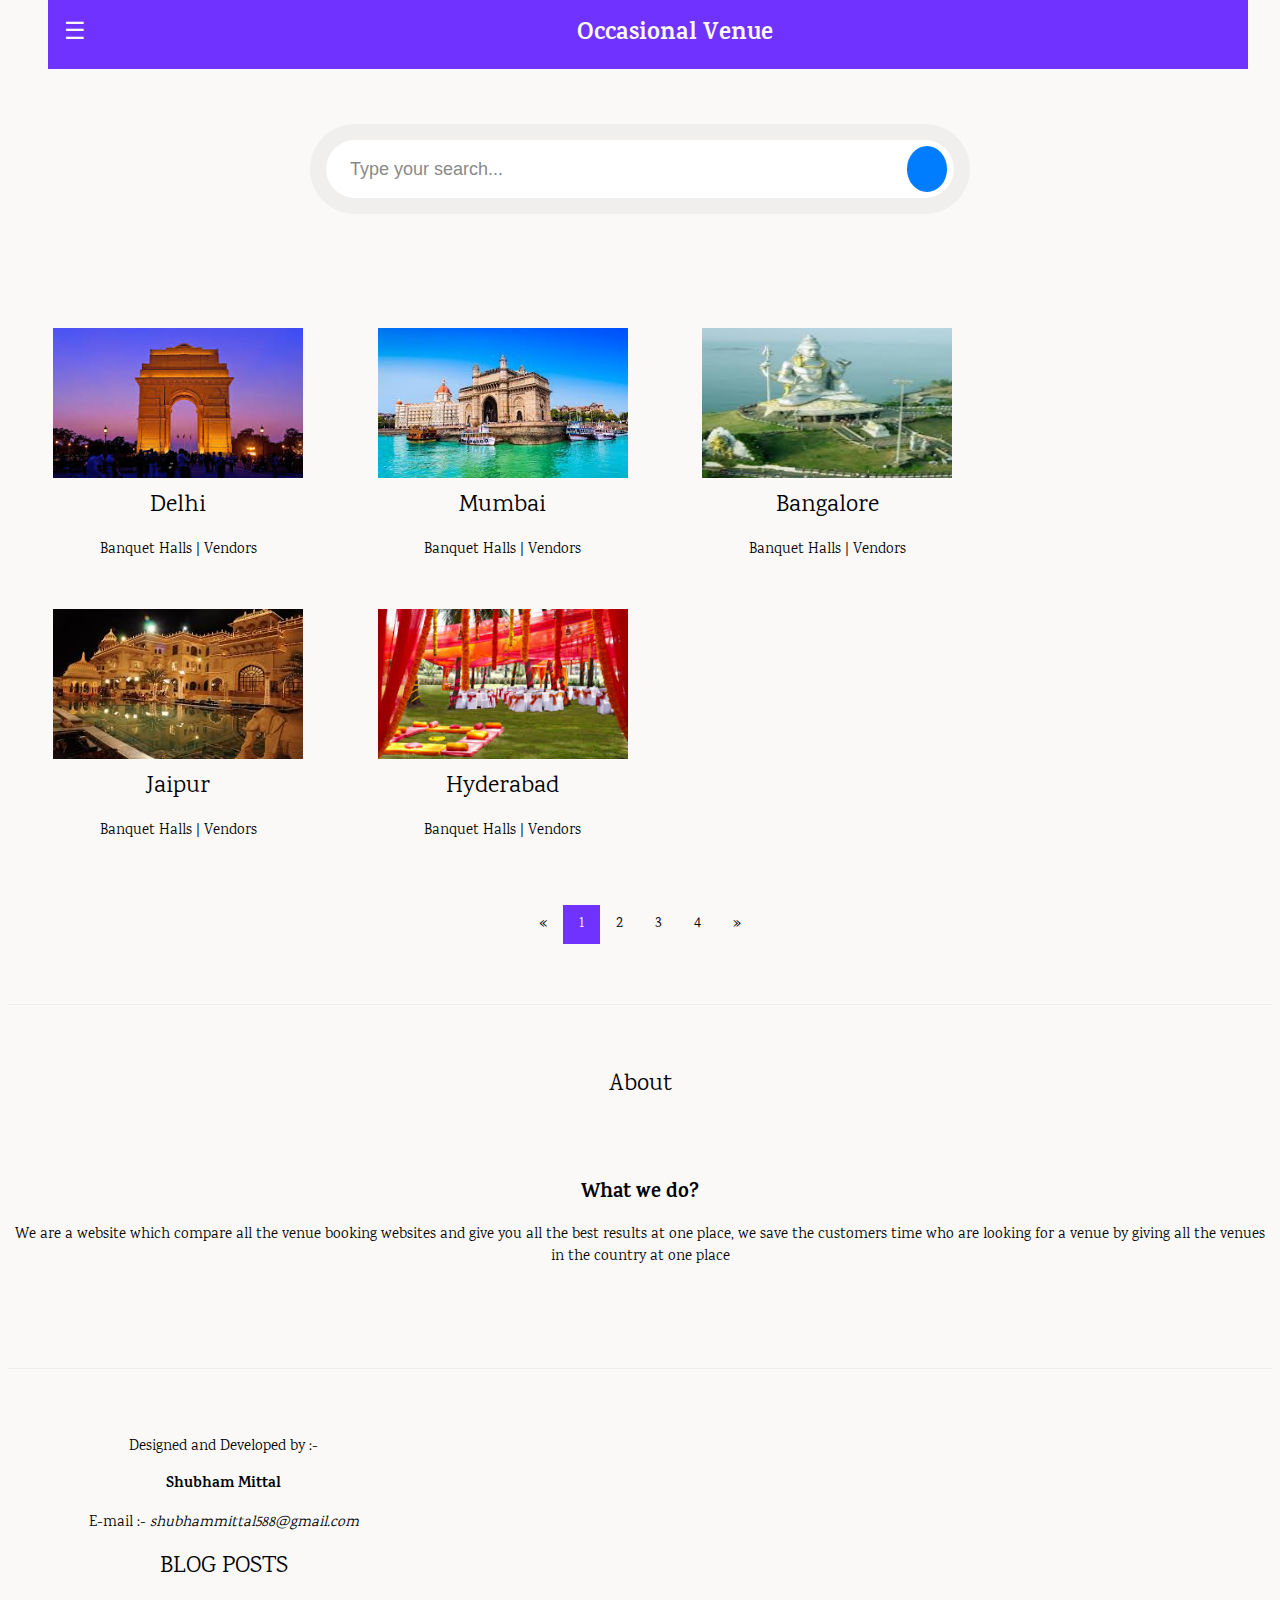
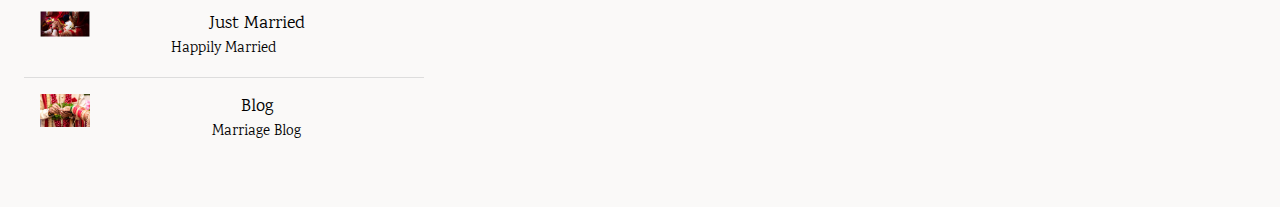
==== index.html @ 145534e5 "Update index.html" ====
<!DOCTYPE html>
<html lang="en">
<title>occasionalvenue.com</title>
<meta charset="UTF-8">
<meta name="viewport" content="width=device-width, initial-scale=1">
<link rel="stylesheet" href="../OccasionalVenue-master/static/style.css">
<link rel="stylesheet" href="https://fonts.googleapis.com/css?family=Karma">
<header>
    <!-- Global site tag (gtag.js) - Google Analytics -->
<script async src="https://www.googletagmanager.com/gtag/js?id=G-VQ47J94VEM"></script>
<script>
  window.dataLayer = window.dataLayer || [];
  function gtag(){dataLayer.push(arguments);}
  gtag('js', new Date());

  gtag('config', 'G-VQ47J94VEM');
</script>
  <script>"use strict";

!function() {
  var t = "eyJhbGciOiJIUzI1NiIsInR5cCI6IkpXVCJ9.eyJpZCI6IjYwZmZjNzEyNDNmYzA1NTFhY2EzMWI2NSIsInRva2VuVHlwZSI6InB1YmxpYyIsImlhdCI6MTYyNzM3NTM4MSwiZXhwIjoxNDI0MTc3NTM4MX0.hM0ykyjAtTgHYoDY0X-Lc24YwJAKsxIGfnkcAubJ0rY";
  function e() {
      var e = document.createElement("script"), a = navigator.language || navigator.userLanguage;
      e.type = "text/javascript", e.async = !0, e.src = "https://api.searchbar.org/v1/widget/" + t + "/" + a;
      var n = document.getElementsByTagName("script")[0];
      n.parentNode.insertBefore(e, n);
  }
  "complete" === document.readyState ? e() : window.attachEvent ? window.attachEvent("onload", e) : window.addEventListener("load", e, !1);
}();
</script>
</header>  
<style>
body,h1,h2,h3,h4,h5,h6 {font-family: "Karma", sans-serif}
.w3-bar-block .w3-bar-item {padding:20px}
</style>
<body style="background-color: rgb(250, 249, 248);color:aliceblue;">

<!-- Sidebar (hidden by default) -->

<nav class="w3-sidebar w3-bar-block w3-card w3-top w3-xlarge w3-animate-left" style="display:none;z-index:2;width:20%;min-width:300px;color: black;" id="mySidebar">

  <a href="#venue" onclick="w3_close()" class="w3-bar-item w3-button">Venue</a>
  <a href="#about" onclick="w3_close()" class="w3-bar-item w3-button">About</a>
  <a href="javascript:void(0)" onclick="w3_close()" class="w3-bar-item w3-button">Close Menu</a>
</nav>

<!-- Top menu -->

<!-- !PAGE CONTENT! -->
<!-- Page content -->
<div class="w3-row-padding w3-padding-16 w3-center" id="venue">
	<div class="w3-main w3-content w3-padding" style="max-width:1200px;margin-top:100px">
  <div id='sb-search-input-example'>
	<div class="sb-content sb-hero">
		<div class="sb-search sb-hero">
			<br><br><br>
			<div class="sb-input">
				<input class="sb-search-field" name="pesquisa" placeholder="Type your search..." type="search"
				       autocomplete="off" id="myCustomTextInputID">
				<div class="sb-search-icon" id="myCustomSearchButtonID">
					<i class="sb-icon">&#xe80a;</i>
				</div>
			</div>
		</div>
	</div>
		</div></div>

    
<div class="w3-top">
  <div class="w3-white w3-xlarge" style="max-width:1200px;margin:auto">
    <div class="w3-button w3-padding-16 w3-left" onclick="w3_open()">☰</div>
    <div class="w3-center w3-padding-16"><b>Occasional Venue</b></div>
  </div>
</div>
<br><br>
  <div class="w3-row-padding w3-padding-16 w3-center" id="venue" style="color: black;">
      <br><br>
    <div class="w3-quarter" style="float: left">
      <a href="delhi.html"><img src="OccasionalVenue-master/static/images/home/delhi.jpg" alt="delhi" width="250px" height="150px"></a>
      <h3> <a href="delhi.html" style="text-decoration: none;">Delhi</a></h3>
      <p> <a href="delhi.html" style="text-decoration: none;">Banquet Halls | Vendors</a></p>
    </div>
    <div class="w3-quarter" style="float: left">
      <a href="mumbai.html"><img src="/OccasionalVenue-master/static/images/home/mumbai.jpg" alt="mumbai" width="250px" height="150px"></a>
      <h3><a href="mumbai.html" style="text-decoration: none;">Mumbai</a></h3>
      <p><a href="mumbai.html" style="text-decoration: none;">Banquet Halls | Vendors</a></p>

    </div>
   <div class="w3-quarter" style="float: left">
      <a href="banglore.html"><img src="/OccasionalVenue-master/static/images/home/banglore.jpg" alt="bangalore" width="250px" height="150px"></a>
      <h3><a href="banglore.html" style="text-decoration: none;">Bangalore</a></h3>
      <p><a href="banglore.html" style="text-decoration: none;">Banquet Halls | Vendors</a></p>
    </div>
  </div>

  <!-- Second Photo Grid-->
  <div class="w3-row-padding w3-padding-16 w3-center" style="color: black;">


    <div class="w3-quarter" style="float:left;">
      <a href="jaipur.html"><img src="/OccasionalVenue-master/static/images/home/jaipur.jpg" alt="jaipur" width="250px" height="150px"></a>
      <h3 ><a href="jaipur.html" style="text-decoration: none;">Jaipur</a></h3>
      <p ><a href="jaipur.html" style="text-decoration: none;">Banquet Halls | Vendors</a></p>
    </div>
    <div class="w3-quarter" style="float: left">
      <a href="hyderabad.html"><img src="/OccasionalVenue-master/static/images/home/hyderabad.jpg" alt="hyderabad" width="250px" height="150px"></a>
      <h3><a href="hyderabad.html" style="text-decoration: none;">Hyderabad</a></h3>
      <p ><a href="hyderabad.html" style="text-decoration: none;">Banquet Halls | Vendors</a></p>
    </div>
  </div>

  <!-- Pagination -->
  <div class="w3-center w3-padding-32" style="color: black;">
    <div class="w3-bar">
      <a href="#" class="w3-bar-item w3-button w3-hover-black">«</a>
      <a href="#" class="w3-bar-item w3-black w3-button">1</a>
      <a href="#" class="w3-bar-item w3-button w3-hover-black">2</a>
      <a href="#" class="w3-bar-item w3-button w3-hover-black">3</a>
      <a href="#" class="w3-bar-item w3-button w3-hover-black">4</a>
      <a href="#" class="w3-bar-item w3-button w3-hover-black">»</a>
    </div>
  </div>


  <hr id="about">

  <!-- About Section -->
  <div class="w3-container w3-padding-32 w3-center" style="color: black;">
    <h3>About</h3><br>
    <div class="w3-padding-32">
      <h4><b>What we do?</b></h4>
      <p>We are a website which compare all the venue booking websites and give you all the best results at one place, we save the customers time who are looking for a venue by giving all the venues in the country at one place</p>
    </div>
  </div>
  <hr>

  <!-- Footer -->
  <footer class="w3-row-padding w3-padding-32" style="color: black;">
    <div class="w3-third" style="float: left;">
      <p>Designed and Developed by :-</p><b>Shubham Mittal</b>
      <p>E-mail :- <i>shubhammittal588@gmail.com</i></p>
    </div>
  
    <div class="w3-third" style="color: black;">
      <h3>BLOG POSTS</h3>
      <ul class="w3-ul w3-hoverable">
        <li class="w3-padding-16">
          <img src="/OccasionalVenue-master/static/images/home/wedding.jpg" alt="blog1" class="w3-left w3-margin-right" style="width:50px">
          <span class="w3-large">Just Married</span><br>
          <span>Happily Married</span>
        </li>
        <li class="w3-padding-16">
          <img src="/OccasionalVenue-master/static/images/home/wedding1.jpg" alt="blog2" class="w3-left w3-margin-right" style="width:50px">
          <span class="w3-large">Blog</span><br>
          <span>Marriage Blog</span>
        </li>
      </ul>
    </div>
    
  </footer>
</div>
<!-- End page content -->


<script>

function openPage(){
  let x = document.getElementById('search').value;

  if (x === "bangalore"){
    window.open("banglore.html");
  }
  if (x === "delhi"){
    window.open("delhi.html");
  }
  if (x === "pune"){
    window.open("pune.html");
  }
  if (x === "hyderabad"){
    window.open("hyderabad.html");
  }
  if (x === "mumbai"){
    window.open("mumbai.html");
  }
  else {
    let s4 = "No such place found";
    document.getElementById("search").value = s4;
  }
}
// Script to open and close sidebar
function w3_open() {
document.getElementById("mySidebar").style.display = "block";
}

function w3_close() {
document.getElementById("mySidebar").style.display = "none";
}
</script>
</body>
</html>
---- OccasionalVenue-master/static/style.css ----
html{box-sizing:border-box}*,*:before,*:after{box-sizing:inherit}

html{-ms-text-size-adjust:100%;-webkit-text-size-adjust:100%}body{margin:0}
article,aside,details,figcaption,figure,footer,header,main,menu,nav,section{display:block}summary{display:list-item}

/* End extract */
html,body{font-family:Verdana,sans-serif;font-size:15px;line-height:1.5}html{overflow-x:hidden}
h1{font-size:36px}h2{font-size:30px}h3{font-size:24px}h4{font-size:20px}h5{font-size:18px}h6{font-size:16px}.w3-serif{font-family:serif}
h1,h2,h3,h4,h5,h6{font-family:"Segoe UI",Arial,sans-serif;font-weight:400;margin:10px 0}.w3-wide{letter-spacing:4px}
hr{border:0;border-top:1px solid #eee;margin:20px 0}
.w3-image{max-width:100%;height:auto}img{vertical-align:middle}a{color:inherit}


.w3-hoverable tbody tr:hover,.w3-ul.w3-hoverable li:hover{background-color:#ccc}.w3-centered tr th,.w3-centered tr td{text-align:center}
.w3-table td,.w3-table th,.w3-table-all td,.w3-table-all th{padding:8px 8px;display:table-cell;text-align:left;vertical-align:top}
.w3-table th:first-child,.w3-table td:first-child,.w3-table-all th:first-child,.w3-table-all td:first-child{padding-left:16px}

.w3-btn:hover{box-shadow:0 8px 16px 0 rgba(0,0,0,0.2),0 6px 20px 0 rgba(0,0,0,0.19)}

.w3-badge,.w3-tag{background-color: #000000;color:#fff;display:inline-block;padding-left:8px;padding-right:8px;text-align:center}  .w3-badge{border-radius:50%}
.w3-ul{list-style-type:none;padding:0;margin:0}.w3-ul li{padding:8px 16px;border-bottom:1px solid #ddd}.w3-ul li:last-child{border-bottom:none}
.w3-tooltip,.w3-display-container{position:relative}.w3-tooltip .w3-text{display:none}.w3-tooltip:hover .w3-text{display:inline-block}


.w3-sidebar{height:100%;width:100px;background-color:#fff;position:fixed!important;z-index:1;overflow:auto}
.w3-bar-block .w3-dropdown-hover,.w3-bar-block .w3-dropdown-click{width:100%}
.w3-bar-block .w3-dropdown-hover .w3-dropdown-content,.w3-bar-block .w3-dropdown-click .w3-dropdown-content{min-width:100%}
.w3-bar-block .w3-dropdown-hover .w3-button,.w3-bar-block .w3-dropdown-click .w3-button{text-decoration: white}
.w3-main,#main{transition:margin-left .4s}
.w3-modal{z-index:3;display:none;padding-top:100px;position:fixed;left:0;top:0;width:100%;height:100%;overflow:auto;background-color:rgb(0,0,0);background-color:rgba(0,0,0,0.4)}
.w3-modal-content{margin:auto;background-color:#fff;position:relative;padding:0;outline:0;width:600px}
.w3-bar{width:100%;overflow:hidden}.w3-center .w3-bar{display:inline-block;width:auto}
.w3-bar .w3-bar-item{padding:8px 16px;float:left;width:auto;border:none;display:block;outline:0;text-decoration: none}
.w3-bar .w3-dropdown-hover,.w3-bar .w3-dropdown-click{position:static;float:left}


.w3-bar-block .w3-bar-item{width:100%;display:block;padding:8px 16px;text-align:left;border:none;white-space:normal;float:none;outline:0}
.w3-bar-block.w3-center .w3-bar-item{text-align:center}.w3-block{display:block;width:100%}
.w3-responsive{display:block;overflow-x:auto}
.w3-container:after,.w3-container:before,.w3-panel:after,.w3-panel:before,.w3-row:after,.w3-row:before,.w3-row-padding:after,.w3-row-padding:before,
.w3-cell-row:before,.w3-cell-row:after,.w3-clear:after,.w3-clear:before,.w3-bar:before,.w3-bar:after{content:"";display:table;clear:both}
.w3-col,.w3-half,.w3-third,.w3-twothird,.w3-threequarter,
.w3-col.s1{width:8.33333%}.w3-col.s2{width:16.66666%}.w3-col.s3{width:24.99999%}.w3-col.s4{width:33.33333%}
.w3-col.s5{width:41.66666%}.w3-col.s6{width:49.99999%}.w3-col.s7{width:58.33333%}.w3-col.s8{width:66.66666%}
.w3-col.s9{width:74.99999%}.w3-col.s10{width:83.33333%}.w3-col.s11{width:91.66666%}.w3-col.s12{width:99.99999%}
@media (min-width:601px){.w3-col.m1{width:8.33333%}.w3-col.m2{width:16.66666%}.w3-col.m3,.w3-quarter{width:26%}.w3-col.m4,.w3-third{width:33.33333%}
.w3-col.m5{width:41.66666%}.w3-col.m6,.w3-half{width:49.99999%}.w3-col.m7{width:58.33333%}.w3-col.m8,.w3-twothird{width:66.66666%}
.w3-col.m9,.w3-threequarter{width:74.99999%}.w3-col.m10{width:83.33333%}.w3-col.m11{width:91.66666%}.w3-col.m12{width:99.99999%}}
@media (min-width:993px){.w3-col.l1{width:8.33333%}.w3-col.l2{width:16.66666%}.w3-col.l3{width:24.99999%}.w3-col.l4{width:33.33333%}
.w3-col.l5{width:41.66666%}.w3-col.l6{width:49.99999%}.w3-col.l7{width:58.33333%}.w3-col.l8{width:66.66666%}
.w3-col.l9{width:74.99999%}.w3-col.l10{width:83.33333%}.w3-col.l11{width:91.66666%}.w3-col.l12{width:99.99999%}}
.w3-rest{overflow:hidden}.w3-stretch{margin-left:-16px;margin-right:-16px}
.w3-content,.w3-auto{margin-left:auto;margin-right:auto}.w3-content{max-width:980px}.w3-auto{max-width:1140px}
.w3-cell-row{display:table;width:100%}.w3-cell{display:table-cell}
.w3-cell-top{vertical-align:top}.w3-cell-middle{vertical-align:middle}.w3-cell-bottom{vertical-align:bottom}
.w3-hide{display:none!important}.w3-show-block,.w3-show{display:block!important}.w3-show-inline-block{display:inline-block!important}
@media (max-width:1205px){.w3-auto{max-width:95%}}
@media (max-width:600px){.w3-modal-content{margin:0 10px;width:auto!important}.w3-modal{padding-top:30px}
.w3-dropdown-hover.w3-mobile .w3-dropdown-content,.w3-dropdown-click.w3-mobile .w3-dropdown-content{position:relative}
.w3-hide-small{display:none!important}.w3-mobile{display:block;width:100%!important}.w3-bar-item.w3-mobile,.w3-dropdown-hover.w3-mobile,.w3-dropdown-click.w3-mobile{text-align:center}
.w3-dropdown-hover.w3-mobile,.w3-dropdown-hover.w3-mobile .w3-btn,.w3-dropdown-hover.w3-mobile ,.w3-dropdown-click.w3-mobile,.w3-dropdown-click.w3-mobile .w3-btn,.w3-dropdown-click.w3-mobile }
@media (max-width:768px){.w3-modal-content{width:500px}.w3-modal{padding-top:50px}}
@media (min-width:993px){.w3-modal-content{width:900px}.w3-hide-large{display:none!important}.w3-sidebar.w3-collapse{display:block!important}}
@media (max-width:992px) and (min-width:601px){.w3-hide-medium{display:none!important}}
@media (max-width:992px){.w3-sidebar.w3-collapse{display:none}.w3-main{margin-left:0!important;margin-right:0!important}.w3-auto{max-width:100%}}
.w3-top,.w3-bottom{position:fixed;width:100%;z-index:1}.w3-top{top:0}.w3-bottom{bottom:0}
.w3-overlay{position:fixed;display:none;width:100%;height:100%;top:0;left:0;right:0;bottom:0;background-color:rgba(0,0,0,0.5);z-index:2}


.w3-row-padding,.w3-row-padding>.w3-half,.w3-row-padding>.w3-third,.w3-row-padding>.w3-twothird,.w3-row-padding>.w3-threequarter,.w3-row-padding>.w3-quarter,.w3-row-padding>.w3-col{padding:0 8px}

.w3-animate-fading{animation:fading 10s infinite}@keyframes fading{0%{opacity:0}50%{opacity:1}100%{opacity:0}}
.w3-animate-opacity{animation:opac 0.8s}@keyframes opac{from{opacity:0} to{opacity:1}}
.w3-animate-top{position:relative;animation:animatetop 0.4s}@keyframes animatetop{from{top:-300px;opacity:0} to{top:0;opacity:1}}
.w3-animate-left{position:relative;animation:animateleft 0.4s;text-decoration: white}@keyframes animateleft{from{left:-300px;opacity:0} to{left:0;opacity:1}}
.w3-animate-right{position:relative;animation:animateright 0.4s}@keyframes animateright{from{right:-300px;opacity:0} to{right:0;opacity:1}}
.w3-animate-bottom{position:relative;animation:animatebottom 0.4s}@keyframes animatebottom{from{bottom:-300px;opacity:0} to{bottom:0;opacity:1}}
.w3-animate-zoom {animation:animatezoom 0.6s}@keyframes animatezoom{from{transform:scale(0)} to{transform:scale(1)}}
.w3-animate-input{transition:width 0.4s ease-in-out}.w3-animate-input:focus{width:100%!important}
.w3-opacity,.w3-hover-opacity:hover{opacity:0.60}.w3-opacity-off,.w3-hover-opacity-off:hover{opacity:1}
.w3-opacity-max{opacity:0.25}.w3-opacity-min{opacity:0.75}
.w3-greyscale-max,.w3-grayscale-max,.w3-hover-greyscale:hover,.w3-hover-grayscale:hover{filter:grayscale(100%)}
.w3-greyscale,.w3-grayscale{filter:grayscale(75%)}.w3-greyscale-min,.w3-grayscale-min{filter:grayscale(50%)}
.w3-sepia{filter:sepia(75%)}.w3-sepia-max,.w3-hover-sepia:hover{filter:sepia(100%)}.w3-sepia-min{filter:sepia(50%)}
.w3-tiny{font-size:10px!important}.w3-small{font-size:12px!important}.w3-medium{font-size:15px!important}.w3-large{font-size:18px!important}
.w3-xlarge{font-size:24px!important}.w3-xxlarge{font-size:36px!important}.w3-xxxlarge{font-size:48px!important}.w3-jumbo{font-size:64px!important}
.w3-left-align{text-align:left!important}.w3-right-align{text-align:right!important}.w3-justify{text-align:justify!important}.w3-center{text-align:center!important}
.w3-border-0{border:0!important}.w3-border{border:1px solid #ccc!important}
.w3-border-top{border-top:1px solid #ccc!important}.w3-border-bottom{border-bottom:1px solid #ccc!important}
.w3-border-left{border-left:1px solid #ccc!important}.w3-border-right{border-right:1px solid #ccc!important}
.w3-topbar{border-top:6px solid #ccc!important}.w3-bottombar{border-bottom:6px solid #ccc!important}
.w3-leftbar{border-left:6px solid #ccc!important}.w3-rightbar{border-right:6px solid #ccc!important}
.w3-section,.w3-code{margin-top:16px!important;margin-bottom:16px!important}
.w3-margin{margin:16px!important}.w3-margin-top{margin-top:16px!important}.w3-margin-bottom{margin-bottom:16px!important}
.w3-margin-left{margin-left:16px!important}.w3-margin-right{margin-right:16px!important}
.w3-padding-small{padding:4px 8px!important}.w3-padding{padding:8px 16px!important}.w3-padding-large{padding:12px 24px!important}
.w3-padding-16{padding-top:16px!important;padding-bottom:16px!important}.w3-padding-24{padding-top:24px!important;padding-bottom:24px!important}
.w3-padding-32{padding-top:32px!important;padding-bottom:32px!important}.w3-padding-48{padding-top:48px!important;padding-bottom:48px!important}
.w3-padding-64{padding-top:64px!important;padding-bottom:64px!important}
.w3-left{float:left!important}.w3-right{float:right!important}

.w3-btn,.w3-button{border:none;display:inline-block;padding:8px 16px;vertical-align:middle;overflow:hidden;text-decoration:none;color:inherit;background-color:inherit;text-align:center;cursor:pointer;white-space:nowrap}


.w3-transparent,.w3-hover-none:hover{background-color:transparent!important}
.w3-hover-none:hover{box-shadow:none!important}


/* Colors */

.w3-white,.w3-hover-white:hover{color: #faf7f7 !important;background-color: #6f32ff !important}
.w3-black,.w3-hover-black:hover{color: #faf7f7!important;background-color: #6f32ff !important}


/* Edited */


.city{font-family:"Helvetica Neue", Helvetica, Arial, sans-serif;font-size: medium;text-decoration: snow;}
.ul{padding-left: 40%}
.w3-button{text-decoration: none}}


        @font-face {
            font-family: font-sb;
            src: url(https://api.searchbar.org/fonts/sb.eot?39450784);
            src: url(https://api.searchbar.org/fonts/sb.eot?39450784#iefix) format('embedded-opentype'), url(https://api.searchbar.org/fonts/sb.woff?39450784) format('woff'), url(https://api.searchbar.org/fonts/?39450784) format('truetype'), url(https://api.searchbar.org/fonts/sb.svg?39450784#font-sb) format('svg');
            font-weight: 400;
            font-style: normal
        }

        #sb-search-input-example {
            position: static;
            top: 0;
            width: 100%;
            height: 90px;
            place-content: center;
            display: flex;
        }

        #sb-search-input-example a, #sb-search-input-example button, #sb-search-input-example div, #sb-search-input-example em, #sb-search-input-example h1, #sb-search-input-example h2, #sb-search-input-example h3, #sb-search-input-example h4, #sb-search-input-example h5, #sb-search-input-example input, #sb-search-input-example p, #sb-search-input-example span {
            all: initial;
            font-family: Roboto, Helvetica, Arial;
            font-size: 0px;
        }

        #sb-search-input-example div, #sb-search-input-example h1, #sb-search-input-example h2, #sb-search-input-example h3, #sb-search-input-example h4, #sb-search-input-example h5, #sb-search-input-example p {
            display: block
        }

        #sb-search-input-example div, #sb-search-input-example em, #sb-search-input-example h1, #sb-search-input-example h2, #sb-search-input-example h3, #sb-search-input-example h4, #sb-search-input-example h5, #sb-search-input-example p, #sb-search-input-example span {
            font-size: inherit;
            font-weight: inherit;
            text-transform: inherit;
            color: inherit
        }

        #sb-search-input-example a, #sb-search-input-example a * {
            cursor: pointer;
            user-select: none
        }

        #sb-search-input-example * {
            box-sizing: border-box
        }


        #sb-search-input-example .sb-content {
            background: rgba(238, 238, 238, .82);
            backdrop-filter: blur(30px);
            -webkit-backdrop-filter: blur(30px);
            border-radius: 46px;
            display: block;
            text-align: left;
            width: 100%;
            top: calc(120px - 92px);
            margin-bottom: 0;
            overflow: hidden;
            z-index: 1000
        }

        #sb-search-input-example .sb-content.sb-hero {
            top: 0px;
            max-width: 660px;
            height: auto;
            z-index: 800;
            background-color: rgba(202, 202, 202, 0.2);
            -webkit-backdrop-filter: blur(30px);
            backdrop-filter: blur(30px)
        }

        #sb-search-input-example .sb-search {
            background: rgba(255, 255, 255, 0.7);
            backdrop-filter: blur(30px);
            -webkit-backdrop-filter: blur(30px);
            border-radius: 116px;
            border: 0 none;
            height: 58px;
            width: auto;
            margin: 16px;
            display: flex;
            z-index: 999;
            position: relative;
        }

        #sb-search-input-example .sb-search.sb-hero {
            padding: 0 0 0 16px;
            background-color: white;
        }

        #sb-search-input-example .sb-input {
            align-items: center;
            display: flex;
            height: 100%;
            width: 100%;
            border-radius: 100%;
            padding: 0 0 0 8px
        }

        #sb-search-input-example input {
            outline: 0;
            color: #007cff;
            background-color: rgba(0, 0, 0, 0);
            -webkit-appearance: none
        }

        #sb-search-input-example ::placeholder {
            color: #8a8a8a;
            opacity: 1

        }

        #sb-search-input-example input[type=search]::-ms-clear {
            display: none;
            width: 0;
            height: 0
        }

        #sb-search-input-example input[type=search]::-ms-reveal {
            display: none;
            width: 0;
            height: 0
        }

        #sb-search-input-example input[type=search]::-webkit-search-cancel-button, #sb-search-input-example input[type=search]::-webkit-search-decoration, #sb-search-input-example input[type=search]::-webkit-search-results-button, #sb-search-input-example input[type=search]::-webkit-search-results-decoration {
            display: none
        }

        #sb-search-input-example .sb-search-field {
            border: 0 none;
            height: 100%;
            width: 100%;
            font-size: 18px;
            display: block
        }

        #sb-search-input-example .sb-icon {
            font: normal normal 400 26px font-sb;
            line-height: 26px;
            align-items: center;
            padding: 10px;
            speak: none;
            display: inline-block;
            text-decoration: inherit;
            text-align: center;
            text-transform: none;
            cursor: pointer;
            margin: 0;
        }

        #sb-search-input-example .sb-search-icon {
            box-sizing: border-box;
            border: 0px;
            margin-right: 7px;
            align-items: center;
            border-radius: 50%;
            background: #007cff;
            color: #fff;
            cursor: pointer;
            display: flex;
        }

        @media (prefers-color-scheme: dark) {

            #sb-search-input-example .sb-search.sb-hero {
                background-color: rgba(0, 0, 0, 0.7);
            }

            #sb-search-input-example .sb-content {
                background: rgba(20, 20, 20, .8);
            }


            #sb-search-input-example .sb-search {
                background: rgba(0, 0, 0, 0.7);
            }

            #sb-search-input-example .sb-icon {
                color: #fff;
            }

            #sb-search-input-example input {
                outline: 0;
                color: #5eb2fe;
                -webkit-appearance: none;
            }

            #sb-search-input-example ::placeholder {
                color: #b5b5b5;
                opacity: 1;
            }

        }
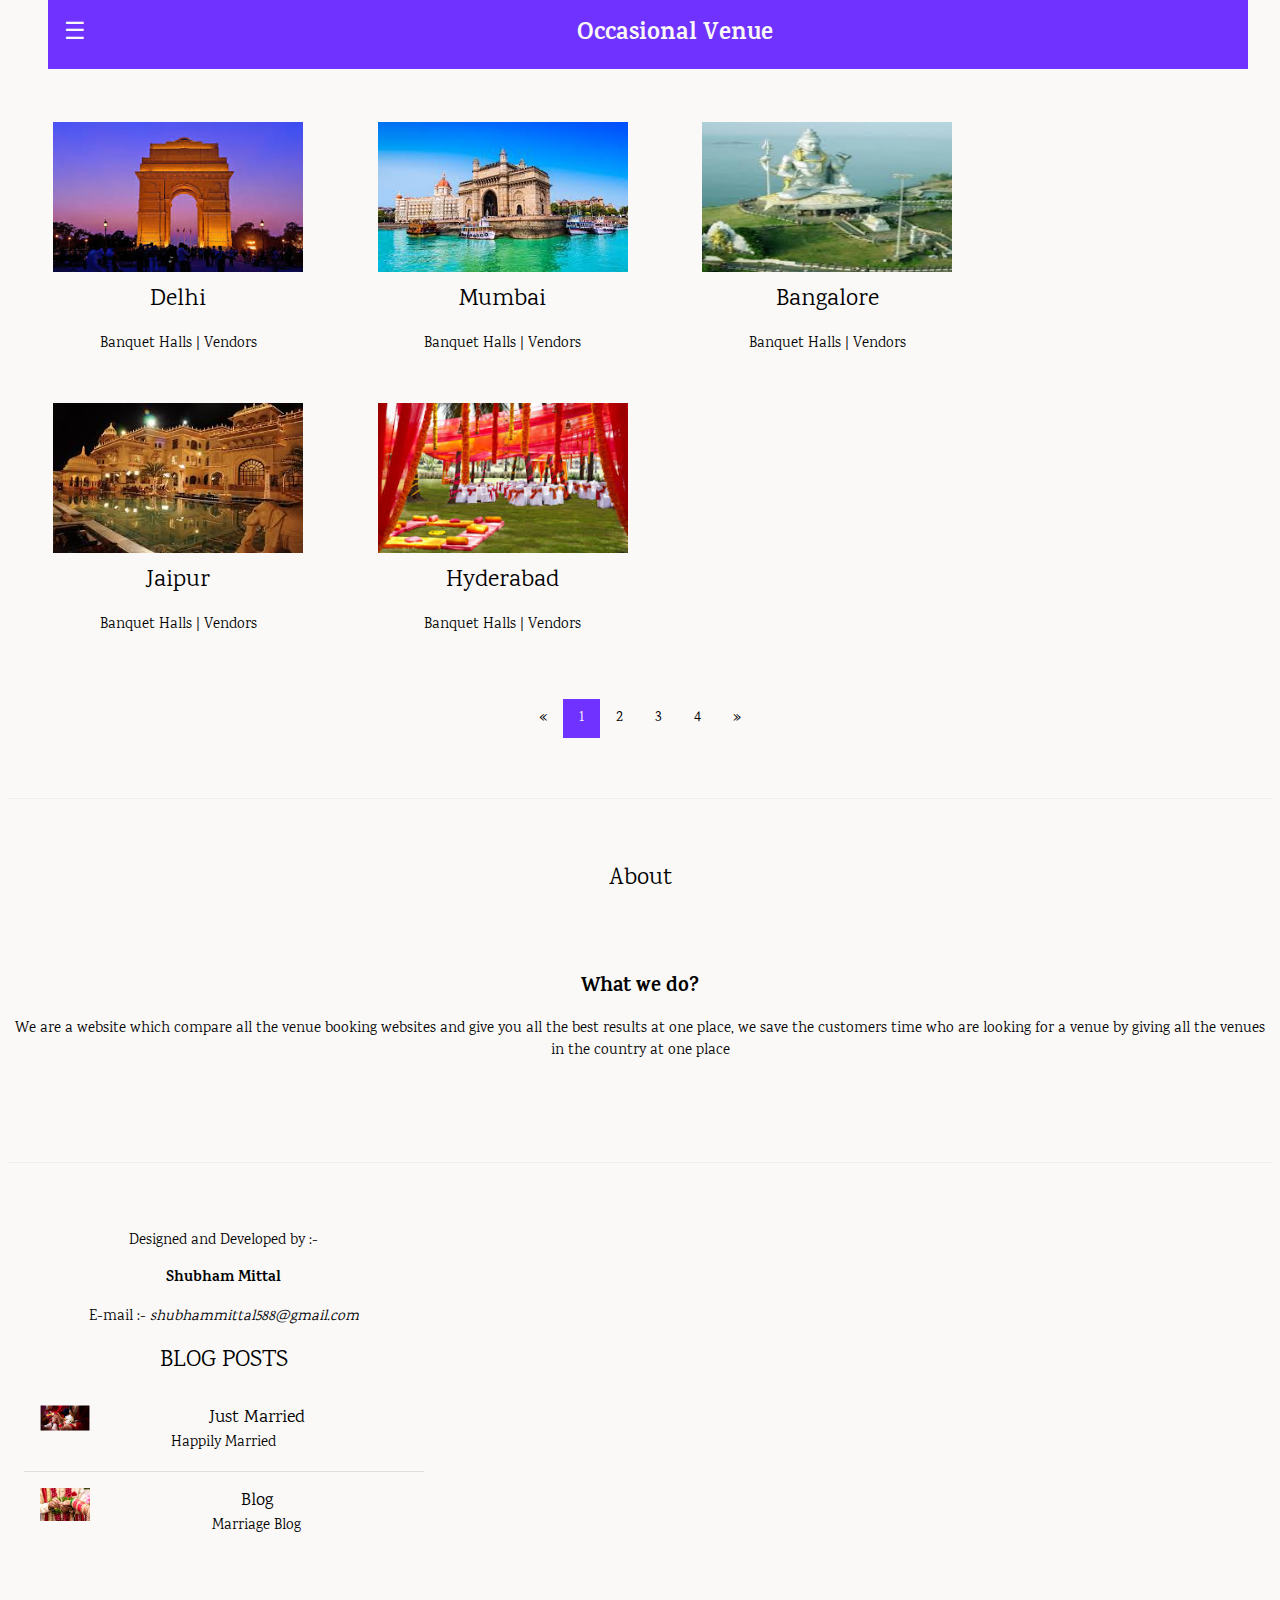
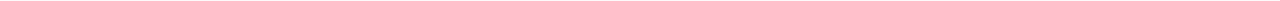
==== commit 34c9c19c: "Update index.html" ====
--- a/index.html
+++ b/index.html
@@ -8,7 +8,7 @@
 <header>
     <!-- Global site tag (gtag.js) - Google Analytics -->
 <script async src="https://www.googletagmanager.com/gtag/js?id=G-VQ47J94VEM"></script>
-<script>
+<!-- <script>
   window.dataLayer = window.dataLayer || [];
   function gtag(){dataLayer.push(arguments);}
   gtag('js', new Date());
@@ -27,7 +27,7 @@
   }
   "complete" === document.readyState ? e() : window.attachEvent ? window.attachEvent("onload", e) : window.addEventListener("load", e, !1);
 }();
-</script>
+</script> -->
 </header>  
 <style>
 body,h1,h2,h3,h4,h5,h6 {font-family: "Karma", sans-serif}
@@ -49,7 +49,7 @@
 <!-- !PAGE CONTENT! -->
 <!-- Page content -->
 <div class="w3-row-padding w3-padding-16 w3-center" id="venue">
-	<div class="w3-main w3-content w3-padding" style="max-width:1200px;margin-top:100px">
+<!-- 	<div class="w3-main w3-content w3-padding" style="max-width:1200px;margin-top:100px">
   <div id='sb-search-input-example'>
 	<div class="sb-content sb-hero">
 		<div class="sb-search sb-hero">
@@ -63,7 +63,7 @@
 			</div>
 		</div>
 	</div>
-		</div></div>
+		</div></div> -->
 
     
 <div class="w3-top">
@@ -76,20 +76,20 @@
   <div class="w3-row-padding w3-padding-16 w3-center" id="venue" style="color: black;">
       <br><br>
     <div class="w3-quarter" style="float: left">
-      <a href="delhi.html"><img src="OccasionalVenue-master/static/images/home/delhi.jpg" alt="delhi" width="250px" height="150px"></a>
-      <h3> <a href="delhi.html" style="text-decoration: none;">Delhi</a></h3>
-      <p> <a href="delhi.html" style="text-decoration: none;">Banquet Halls | Vendors</a></p>
+      <a href="../OccasionalVenue-master/templates/delhi.html"><img src="../OccasionalVenue-master/static/images/home/delhi.jpg" alt="delhi" width="250px" height="150px"></a>
+      <h3> <a href="../OccasionalVenue-master/templates/delhi.html" style="text-decoration: none;">Delhi</a></h3>
+      <p> <a href="../OccasionalVenue-master/templates/delhi.html" style="text-decoration: none;">Banquet Halls | Vendors</a></p>
     </div>
     <div class="w3-quarter" style="float: left">
-      <a href="mumbai.html"><img src="/OccasionalVenue-master/static/images/home/mumbai.jpg" alt="mumbai" width="250px" height="150px"></a>
-      <h3><a href="mumbai.html" style="text-decoration: none;">Mumbai</a></h3>
-      <p><a href="mumbai.html" style="text-decoration: none;">Banquet Halls | Vendors</a></p>
+      <a href="../OccasionalVenue-master/templates/mumbai.html"><img src="/OccasionalVenue-master/static/images/home/mumbai.jpg" alt="mumbai" width="250px" height="150px"></a>
+      <h3><a href="../OccasionalVenue-master/templates/mumbai.html" style="text-decoration: none;">Mumbai</a></h3>
+      <p><a href="../OccasionalVenue-master/templates/mumbai.html" style="text-decoration: none;">Banquet Halls | Vendors</a></p>
 
     </div>
    <div class="w3-quarter" style="float: left">
-      <a href="banglore.html"><img src="/OccasionalVenue-master/static/images/home/banglore.jpg" alt="bangalore" width="250px" height="150px"></a>
-      <h3><a href="banglore.html" style="text-decoration: none;">Bangalore</a></h3>
-      <p><a href="banglore.html" style="text-decoration: none;">Banquet Halls | Vendors</a></p>
+      <a href="../OccasionalVenue-master/templates/banglore.html"><img src="/OccasionalVenue-master/static/images/home/banglore.jpg" alt="bangalore" width="250px" height="150px"></a>
+      <h3><a href="../OccasionalVenue-master/templates/banglore.html" style="text-decoration: none;">Bangalore</a></h3>
+      <p><a href="../OccasionalVenue-master/templates/banglore.html" style="text-decoration: none;">Banquet Halls | Vendors</a></p>
     </div>
   </div>
 
@@ -98,14 +98,14 @@
 
 
     <div class="w3-quarter" style="float:left;">
-      <a href="jaipur.html"><img src="/OccasionalVenue-master/static/images/home/jaipur.jpg" alt="jaipur" width="250px" height="150px"></a>
-      <h3 ><a href="jaipur.html" style="text-decoration: none;">Jaipur</a></h3>
-      <p ><a href="jaipur.html" style="text-decoration: none;">Banquet Halls | Vendors</a></p>
+      <a href="../OccasionalVenue-master/templates/jaipur.html"><img src="/OccasionalVenue-master/static/images/home/jaipur.jpg" alt="jaipur" width="250px" height="150px"></a>
+      <h3 ><a href="../OccasionalVenue-master/templates/jaipur.html" style="text-decoration: none;">Jaipur</a></h3>
+      <p ><a href="../OccasionalVenue-master/templates/jaipur.html" style="text-decoration: none;">Banquet Halls | Vendors</a></p>
     </div>
     <div class="w3-quarter" style="float: left">
-      <a href="hyderabad.html"><img src="/OccasionalVenue-master/static/images/home/hyderabad.jpg" alt="hyderabad" width="250px" height="150px"></a>
-      <h3><a href="hyderabad.html" style="text-decoration: none;">Hyderabad</a></h3>
-      <p ><a href="hyderabad.html" style="text-decoration: none;">Banquet Halls | Vendors</a></p>
+      <a href="../OccasionalVenue-master/templates/hyderabad.html"><img src="/OccasionalVenue-master/static/images/home/hyderabad.jpg" alt="hyderabad" width="250px" height="150px"></a>
+      <h3><a href="../OccasionalVenue-master/templates/hyderabad.html" style="text-decoration: none;">Hyderabad</a></h3>
+      <p ><a href="../OccasionalVenue-master/templates/hyderabad.html" style="text-decoration: none;">Banquet Halls | Vendors</a></p>
     </div>
   </div>
 
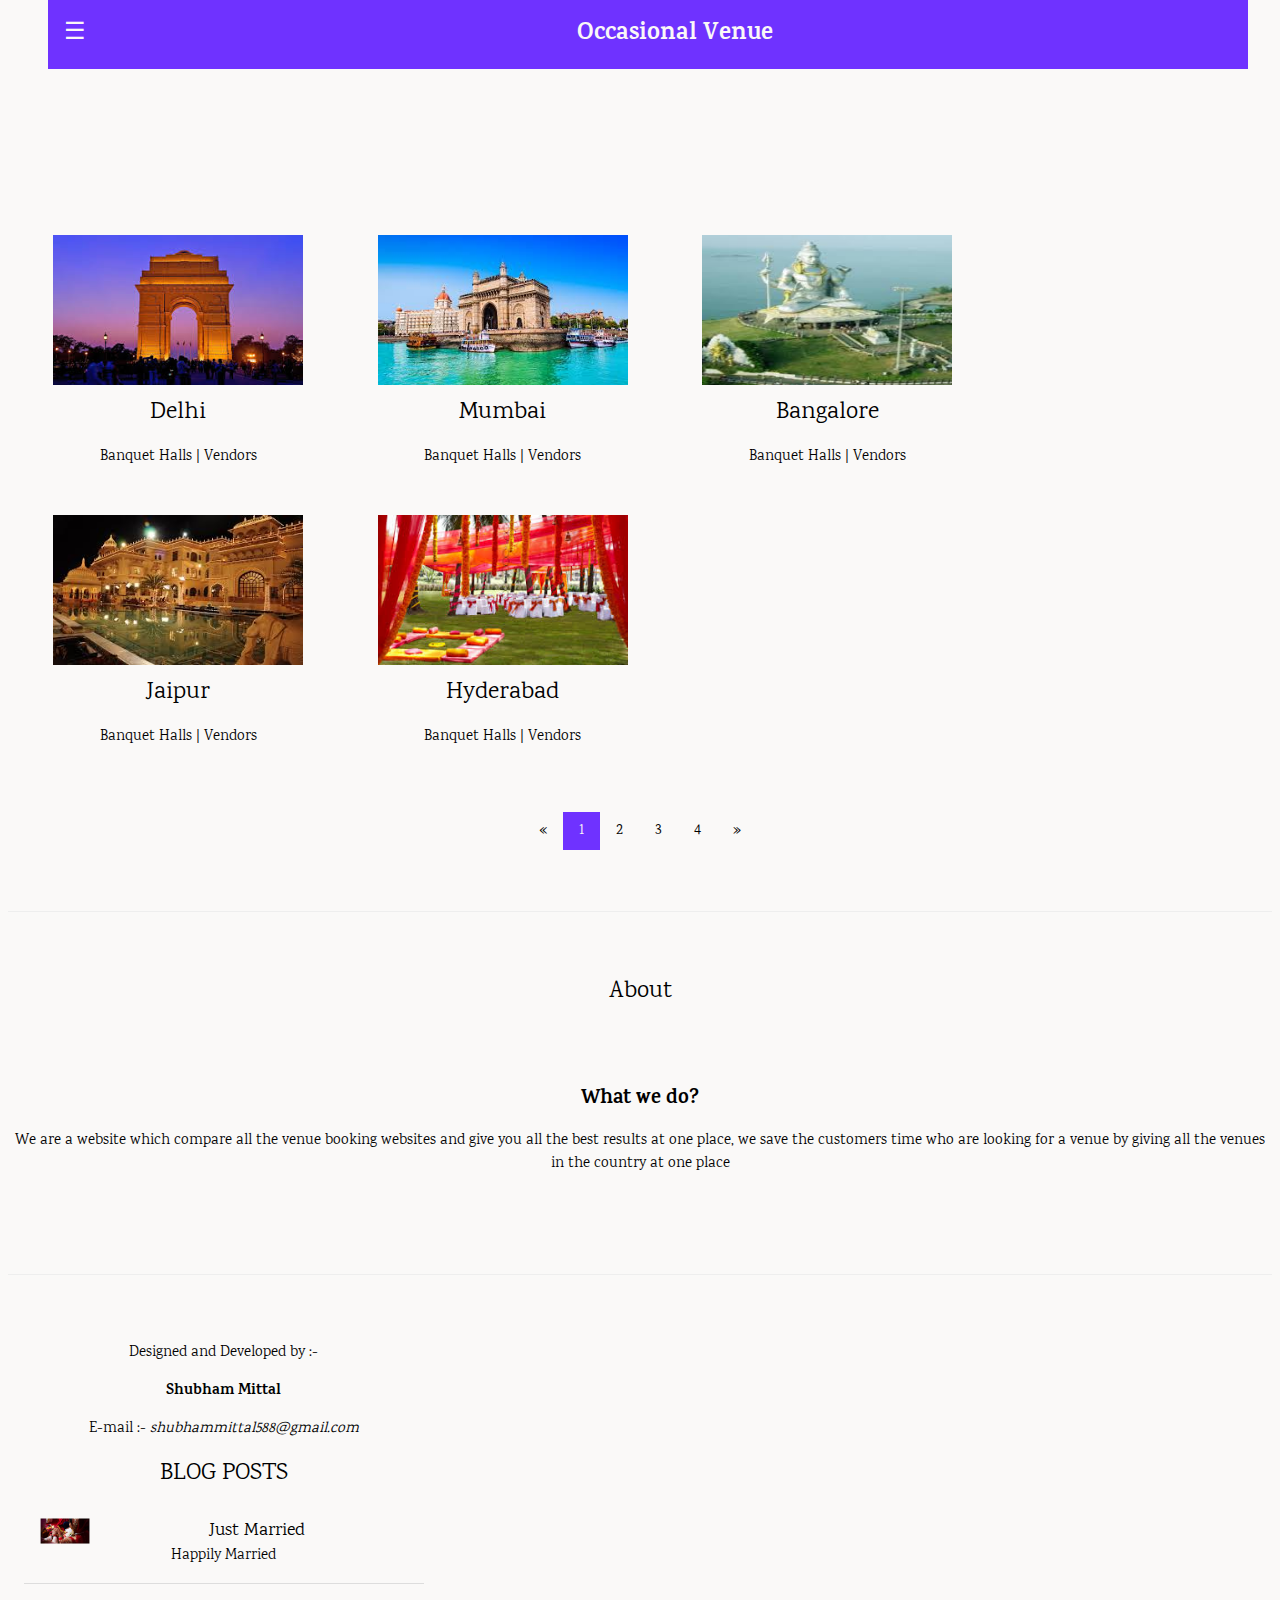
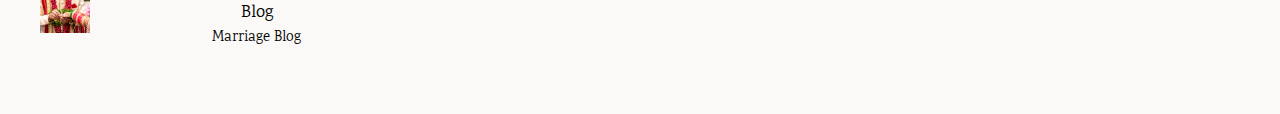
==== commit 9263c47a: "Update index.html" ====
--- a/index.html
+++ b/index.html
@@ -48,6 +48,7 @@
 
 <!-- !PAGE CONTENT! -->
 <!-- Page content -->
+	<br><br><br><br><br>
 <div class="w3-row-padding w3-padding-16 w3-center" id="venue">
 <!-- 	<div class="w3-main w3-content w3-padding" style="max-width:1200px;margin-top:100px">
   <div id='sb-search-input-example'>
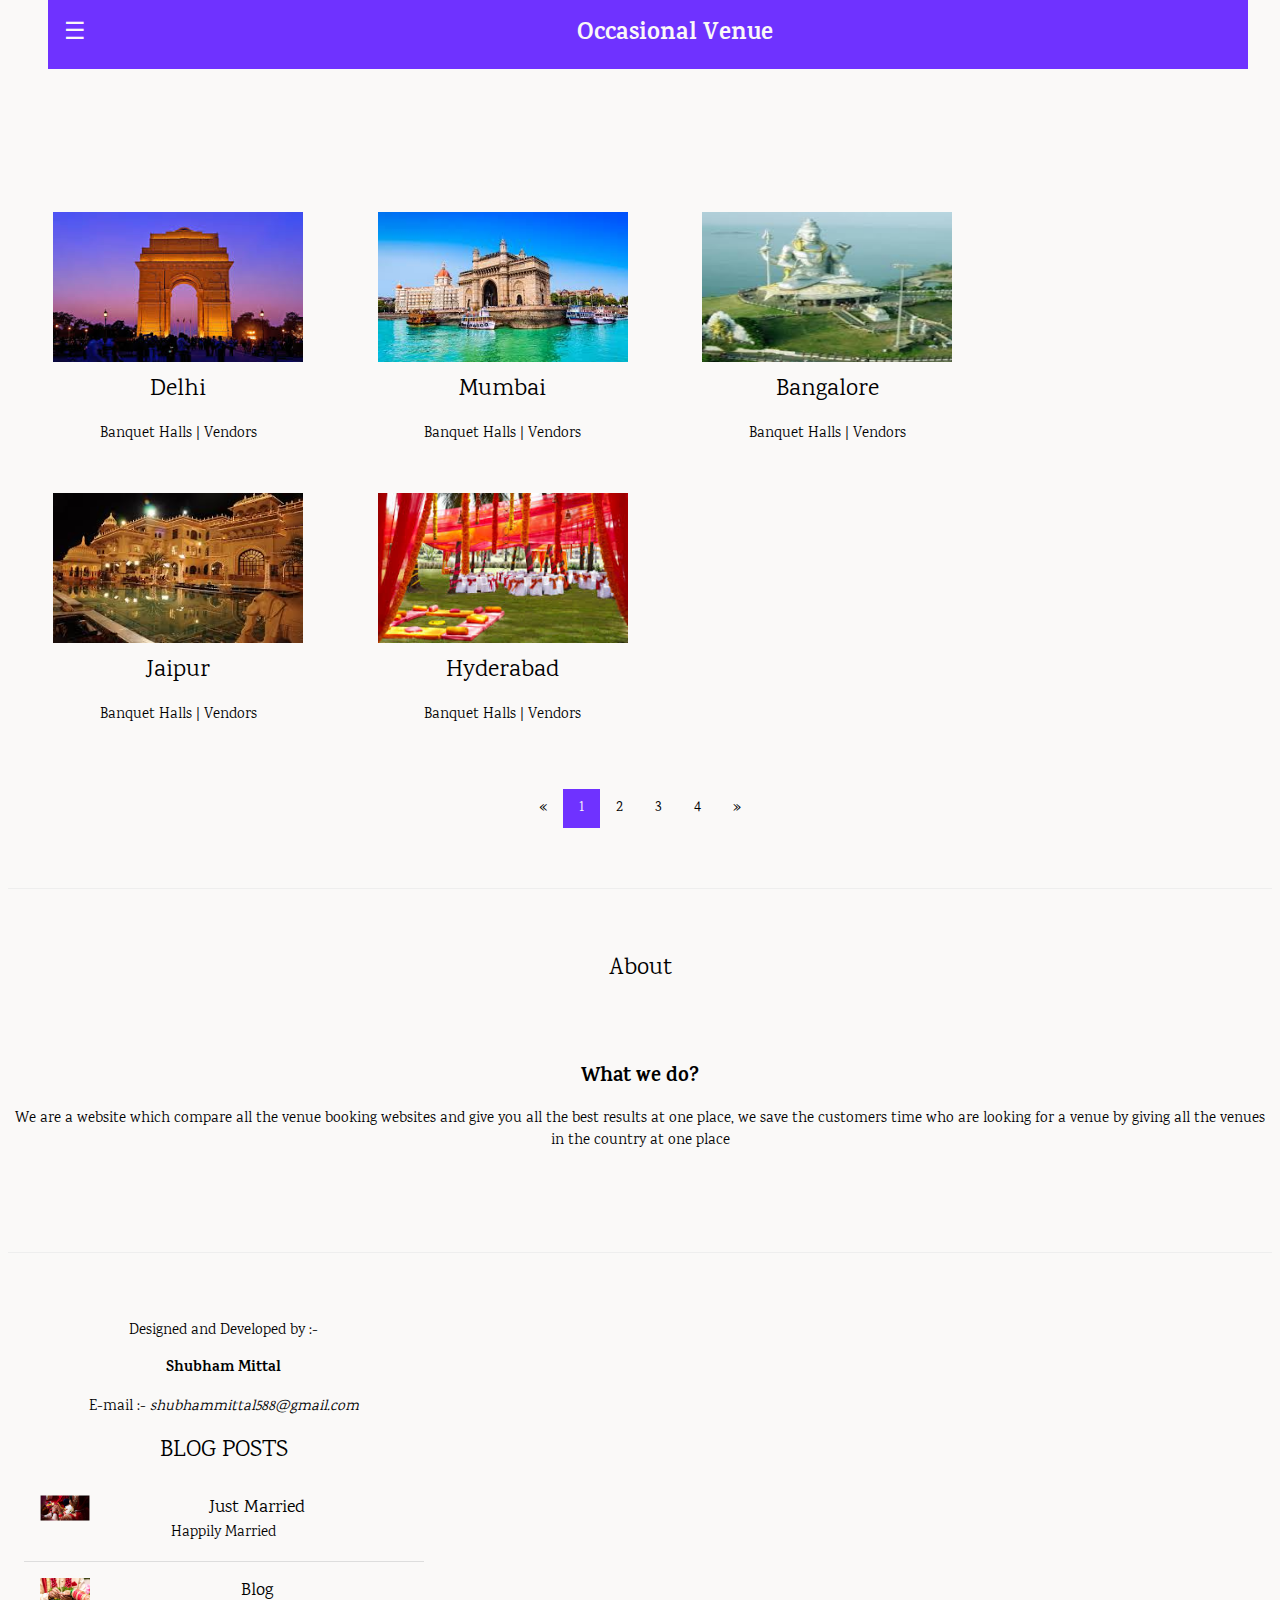
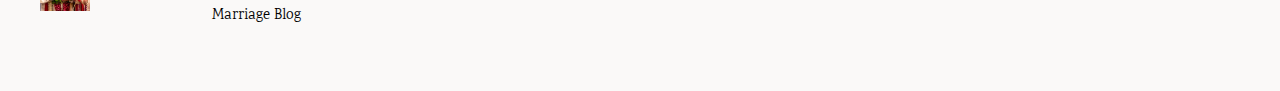
==== commit b5c7d5a7: "Update index.html" ====
--- a/index.html
+++ b/index.html
@@ -48,7 +48,7 @@
 
 <!-- !PAGE CONTENT! -->
 <!-- Page content -->
-	<br><br><br><br><br>
+	<br><br><br><br>
 <div class="w3-row-padding w3-padding-16 w3-center" id="venue">
 <!-- 	<div class="w3-main w3-content w3-padding" style="max-width:1200px;margin-top:100px">
   <div id='sb-search-input-example'>
